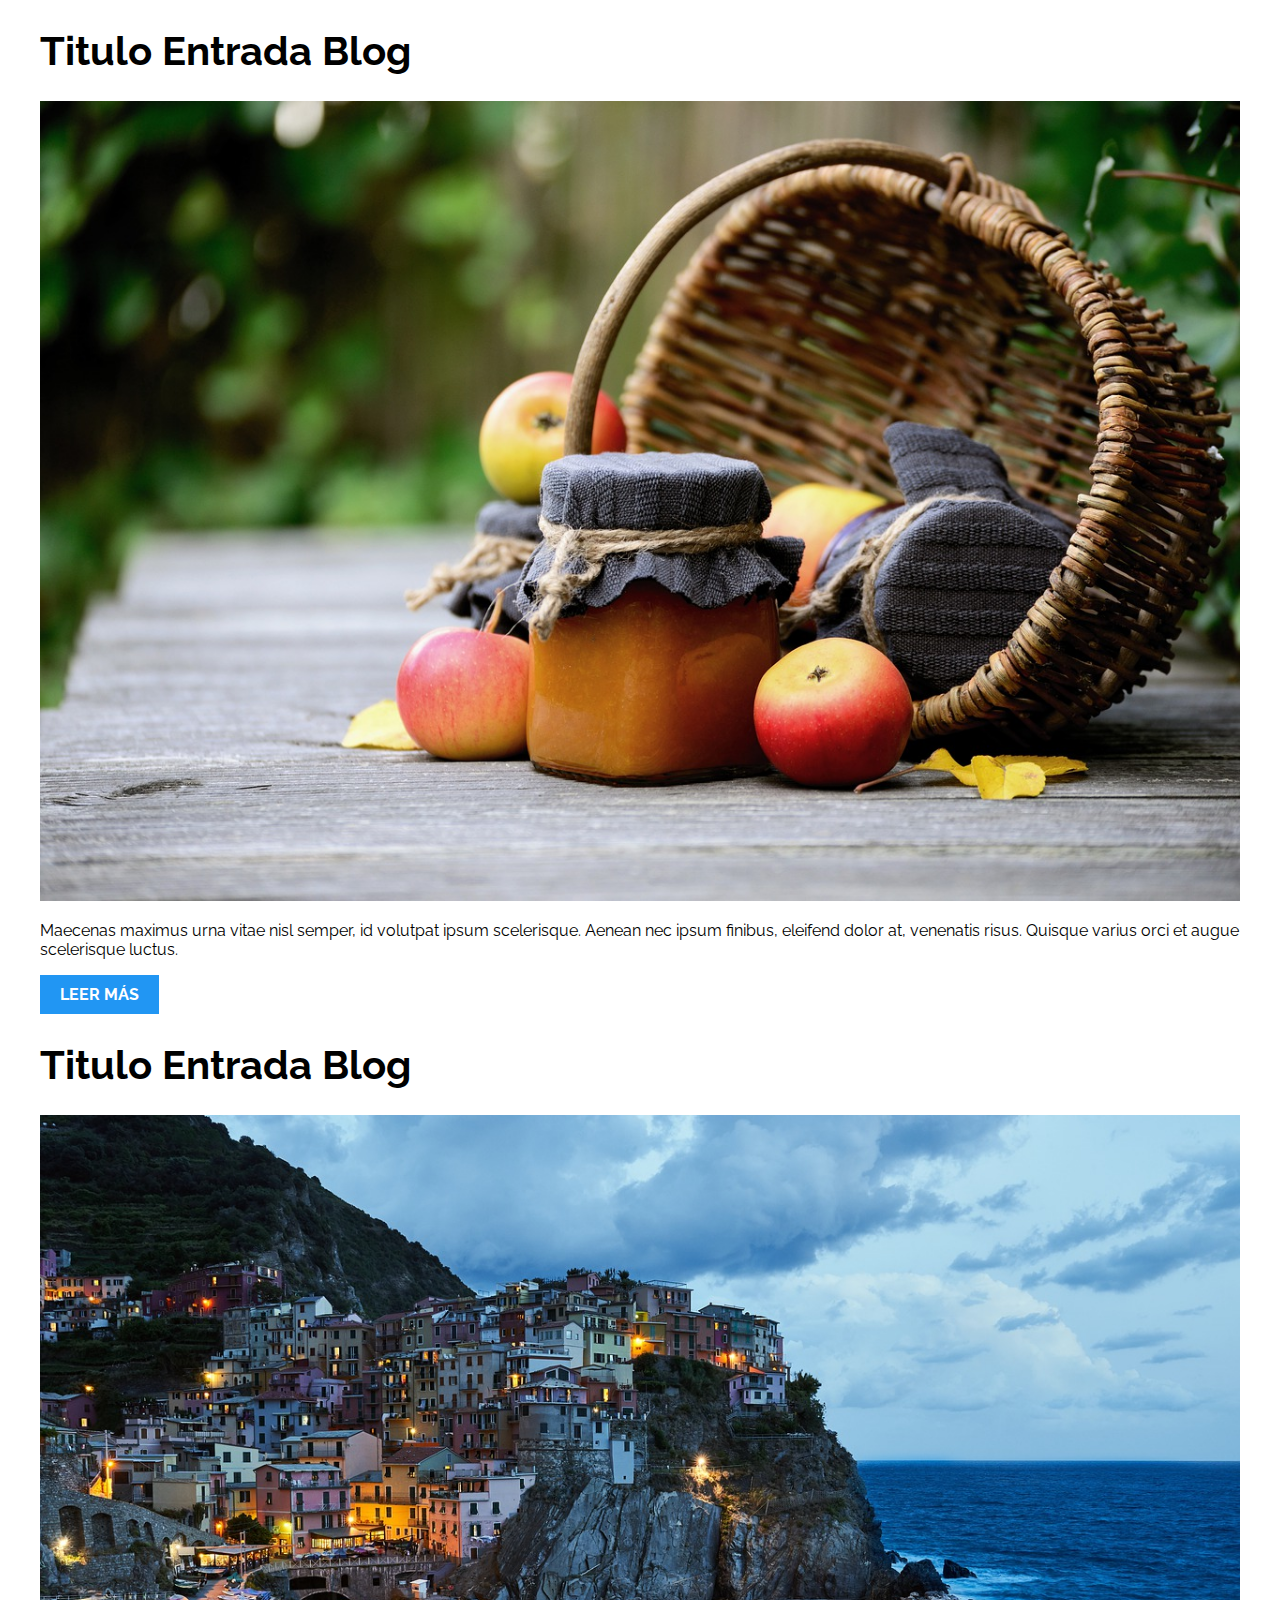
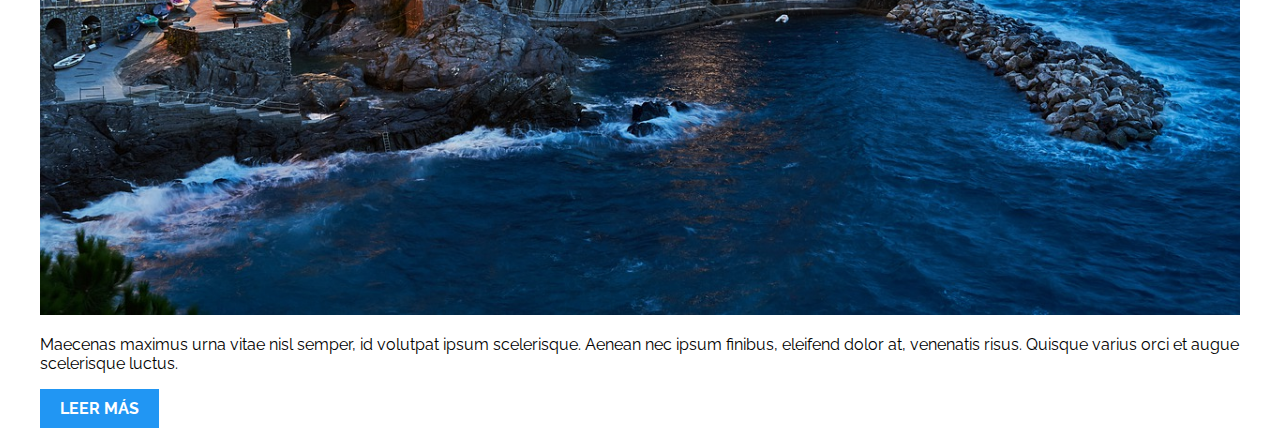
==== PatronesRWD/01-2columnas_iguales_css_grid/index.html @ 90c597ec "Add files via upload" ====
<!DOCTYPE html>
<html>

<head>
    <meta charset="utf-8">
    <title>Patrones Responsive Web Design - 2 Columnas</title>
    <link rel="stylesheet" href="https://necolas.github.io/normalize.css/8.0.1/normalize.css">
    <link href="https://fonts.googleapis.com/css?family=Raleway:400,700,900" rel="stylesheet">
    <link rel="stylesheet" href="css/styles.css">
    <meta name="viewport" content="width=device-width, initial-scale=1">
</head>

<body>

    <div class="contenedor">
        <article class="entrada-blog">
            <h1>Titulo Entrada Blog</h1>
            <img src="img/imagen1.jpg">
            <p>Maecenas maximus urna vitae nisl semper, id volutpat ipsum scelerisque. Aenean nec ipsum finibus, eleifend dolor at, venenatis risus. Quisque varius orci et augue scelerisque luctus.</p>
            <a href="#">Leer más</a>
        </article>
        <article class="entrada-blog">
            <h1>Titulo Entrada Blog</h1>
            <img src="img/imagen2.jpg">
            <p>Maecenas maximus urna vitae nisl semper, id volutpat ipsum scelerisque. Aenean nec ipsum finibus, eleifend dolor at, venenatis risus. Quisque varius orci et augue scelerisque luctus.</p>
            <a href="#">Leer más</a>
        </article>
    </div>

</body>

</html>
---- PatronesRWD/01-2columnas_iguales_css_grid/css/styles.css ----
html {
    box-sizing: border-box;
    font-size: 62.5%;
}

*,
*:before,
*:after {
    box-sizing: inherit;
}

body {
    font-family: 'Raleway', sans-serif;
    font-size: 1.6rem;
}

img {
    max-width: 100%;
}

h1 {
    font-size: 4rem;
}

.contenedor {
    max-width: 1200px;
    width: 95%;
    margin: 0 auto;
}

.entrada-blog a {
    display: inline-block;
    background-color: #2196F3;
    color: white;
    padding: 10px 20px;
    text-decoration: none;
    font-weight: bold;
    text-transform: uppercase;
}

/** CODIGO AQUI **/
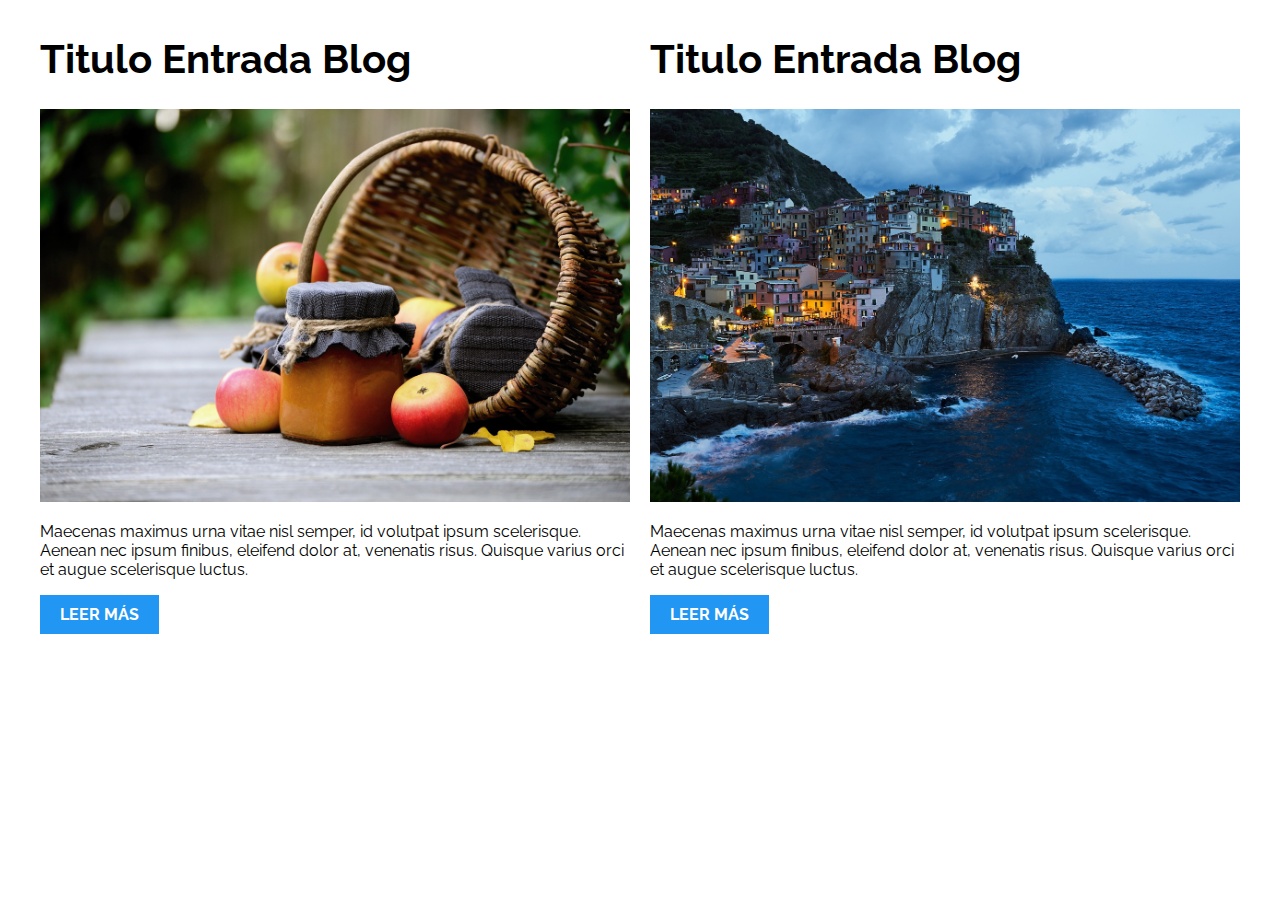
==== commit 1465df3e: "Update index.html" ====
--- a/PatronesRWD/01-2columnas_iguales_css_grid/index.html
+++ b/PatronesRWD/01-2columnas_iguales_css_grid/index.html
@@ -12,7 +12,7 @@
 
 <body>
 
-    <div class="contenedor">
+    <div class="contenedor dos-columnas">
         <article class="entrada-blog">
             <h1>Titulo Entrada Blog</h1>
             <img src="img/imagen1.jpg">
@@ -29,4 +29,4 @@
 
 </body>
 
-</html>+</html>
--- a/PatronesRWD/01-2columnas_iguales_css_grid/css/styles.css
+++ b/PatronesRWD/01-2columnas_iguales_css_grid/css/styles.css
@@ -38,4 +38,12 @@
     text-transform: uppercase;
 }
 
-/** CODIGO AQUI **/+/** CODIGO AQUI **/
+
+@media(min-width: 768px) {
+    .dos-columnas{
+        display: grid;
+        grid-template-columns: repeat(2, 1fr);
+        column-gap: 2rem;
+    }
+}
